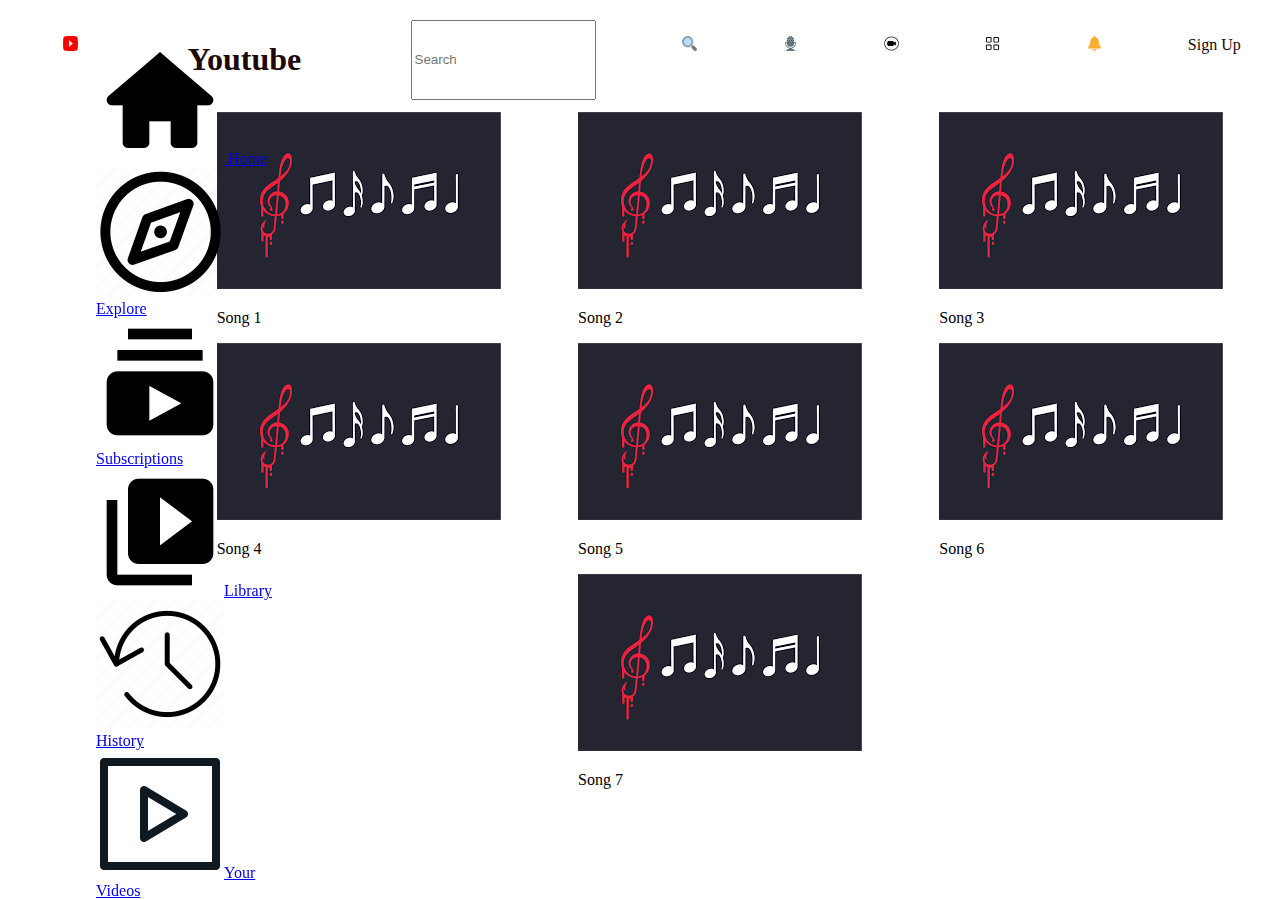
==== webpage.html @ 9e196fae "Youtube Dupe basic" ====
<!DOCTYPE html>
<html lang="en">
<head>
    <meta charset="UTF-8">
    <meta http-equiv="X-UA-Compatible" content="IE=edge">
    <meta name="viewport" content="width=device-width, initial-scale=1.0">
    <title>Web Page

    </title>
    <link rel="stylesheet" href="style.css">

</head>
<body>
    
        <div class="navbar">
            <nav>
        <p> <img src="images\yt.png" alt="Youtube icon "></p>
        <h1> Youtube</h1> 
        <input type="text" placeholder="Search">
        <p><img src="images\android-chrome-512x512.png" alt="search icon"</p>
        <p> <img src="images\apple-touch-icon.png" alt="Mic"></p>
        <p> <img src= "images\camcorder.png" alt="CamCorder"> </p>
        <p> <img src="images\grid.svg" alt="grid view"</p>
        <p> <img src="images\android-chrome-192x192.png" alt="Bell icon"</p>
        <p> Sign Up</p>
        
        
       
    </nav>
        </div>
        <div>
    <sidebar>  
        <ul>
            <ul><a href="#home"> <img src="images\home.png"> Home</a></ul>
            <ul> <a href="#explore"> <img src="images\explore.png">Explore</a></ul>
            <ul><a href="#subscriptions"><img src="images\subs.png"> Subscriptions</a></ul>
            <ul> <a href="#library"><img src="images\lib.png">Library</a></ul>
            <ul><a href="#history"><img src="images\history.png"> History</a></ul>
            <ul> <a href="#yourvideos"><img src="images\your videos.png">Your Videos</a></ul>
            <ul><a href="#watchedvideos"><img src="images\later.png">Watched Videos</a></ul>
    <ul><a href="#likedvideos"><img src="images\liked.png">Liked Videos</a></ul>
</ul>
    </sidebar>
</div>
    <div class="images">
        <div>
        <img src="images\download.png">
        <p> Song 1</p>
        </div>
        <div>
            <img src="images\download.png">
        <p>Song 2</p>

        </div>
        <div>
            <img src="images\download.png">
        <p>Song 3</p>

        </div>
        <div>
            <img src="images\download.png">
        <p>Song 4</p>

        </div>
        <div>
            <img src="images\download.png">
        <p>Song 5</p>
</div>
<div>
    <img src="images\download.png">
<p>Song 6</p>
</div>
<div>
    <img src="images\download.png">
<p>Song 7</p>
</div>

        

    </div>
</body>
</html>
---- style.css ----
.navbar>nav{
    display:flex;
    justify-content:space-around;
    float: left;
  width: 100%;
  text-align: center;
  padding: 12px 12px;
  transition: all 0.3s ease;
  color: rgb(32, 8, 8);
  
    
   
}
p>img{
    height: 15px;
    width: 15px;
}
div>sidebar{
    display: flex;
    justify-content: space-between;
    height: 100%; /* Full-height: remove this if you want "auto" height */
    width: 20vw; /* Set the width of the sidebar */
    position: fixed; /* Fixed Sidebar (stay in place on scroll) */
    z-index: 1; /* Stay on top */
    top: 0; /* Stay at the top */
    left: 0;
    
    overflow-x: hidden; /* Disable horizontal scroll */
    padding-top: 20px;
}
sidebar>ul>a {
    padding: 6px 8px 6px 16px;
  text-decoration: none;
  font-size: 20px;
  color: white;
  display:flex;
}
sidebar{
    height: 100%;
  width: 160px;
  position: fixed;
  z-index: 1;
  top: 0;
  left: 0;

  overflow-x: hidden;
  padding: 16px;
}
sidebar>.a{
    padding: 6px 8px 6px 16px;
  text-decoration: none;
  font-size: 20px;
  color:white;
  display: block;
}
.images{
    display: flex;
    flex-wrap: wrap;
    justify-content: space-around;
    margin-left: 160px; 
    padding: 0px 10px;   
    
}
li{
    list-style: none;
}
nav>h1{
    width: 160px;
}
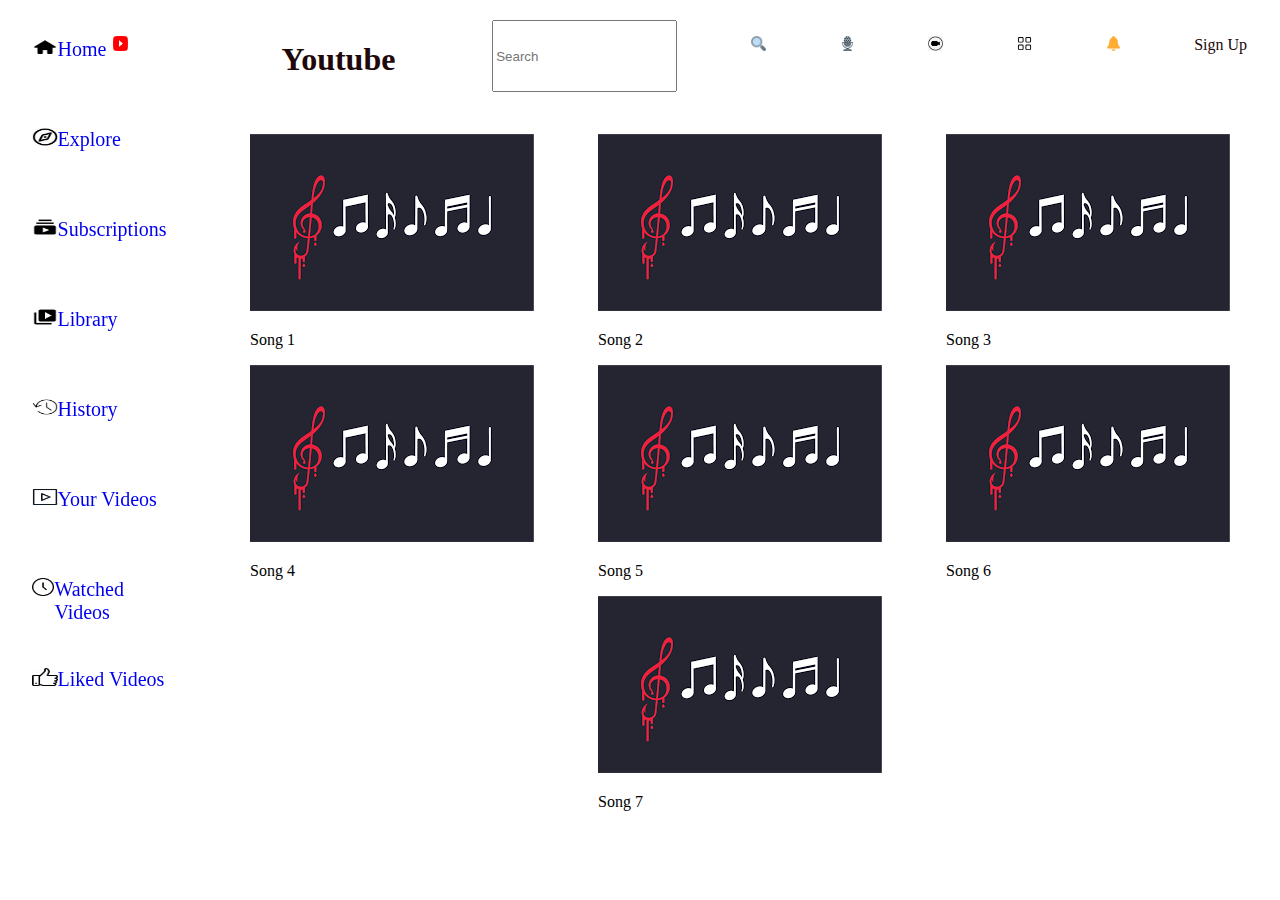
==== commit cff7aa80: "Youtube Dupe" ====
--- a/webpage.html
+++ b/webpage.html
@@ -12,9 +12,9 @@
 </head>
 <body>
     
-        <div class="navbar">
-            <nav>
-        <p> <img src="images\yt.png" alt="Youtube icon "></p>
+        <div >
+            <nav class="navbar">
+        <p class="yt"> <img src="images\yt.png" alt="Youtube icon "></p>
         <h1> Youtube</h1> 
         <input type="text" placeholder="Search">
         <p><img src="images\android-chrome-512x512.png" alt="search icon"</p>
@@ -28,19 +28,19 @@
        
     </nav>
         </div>
-        <div>
-    <sidebar>  
+        <div id="sidebar">
+    
         <ul>
-            <ul><a href="#home"> <img src="images\home.png"> Home</a></ul>
-            <ul> <a href="#explore"> <img src="images\explore.png">Explore</a></ul>
-            <ul><a href="#subscriptions"><img src="images\subs.png"> Subscriptions</a></ul>
-            <ul> <a href="#library"><img src="images\lib.png">Library</a></ul>
-            <ul><a href="#history"><img src="images\history.png"> History</a></ul>
-            <ul> <a href="#yourvideos"><img src="images\your videos.png">Your Videos</a></ul>
-            <ul><a href="#watchedvideos"><img src="images\later.png">Watched Videos</a></ul>
-    <ul><a href="#likedvideos"><img src="images\liked.png">Liked Videos</a></ul>
+            <li><a href="#home"> <img src="images\home.png"> Home</a></li>
+            <li> <a href="#explore"> <img src="images\explore.png">Explore</a></li>
+            <li><a href="#subscriptions"><img src="images\subs.png"> Subscriptions</a></li>
+            <li> <a href="#library"><img src="images\lib.png">Library</a></li>
+            <li><a href="#history"><img src="images\history.png"> History</a></li>
+            <li> <a href="#yourvideos"><img src="images\your videos.png">Your Videos</a></li>
+            <li><a href="#watchedvideos"><img src="images\later.png">Watched Videos</a></li>
+            <li><a href="#likedvideos"><img src="images\liked.png">Liked Videos</a></li>
 </ul>
-    </sidebar>
+  
 </div>
     <div class="images">
         <div>
--- a/style.css
+++ b/style.css
@@ -1,4 +1,4 @@
-.navbar>nav{
+.navbar{
     display:flex;
     justify-content:space-around;
     float: left;
@@ -7,35 +7,32 @@
   padding: 12px 12px;
   transition: all 0.3s ease;
   color: rgb(32, 8, 8);
+  height: 8vh;
+  margin-bottom: 20px;
   
     
    
+}
+div ul img{
+  width: 2vw;
+  height: 2vh;
+}
+.yt{
+  width: 10vw;
+  height: 10vh;
 }
 p>img{
     height: 15px;
     width: 15px;
 }
-div>sidebar{
-    display: flex;
-    justify-content: space-between;
-    height: 100%; /* Full-height: remove this if you want "auto" height */
-    width: 20vw; /* Set the width of the sidebar */
-    position: fixed; /* Fixed Sidebar (stay in place on scroll) */
-    z-index: 1; /* Stay on top */
-    top: 0; /* Stay at the top */
-    left: 0;
-    
-    overflow-x: hidden; /* Disable horizontal scroll */
-    padding-top: 20px;
-}
-sidebar>ul>a {
+
+li>a {
     padding: 6px 8px 6px 16px;
   text-decoration: none;
   font-size: 20px;
-  color: white;
-  display:flex;
+    display:flex;
 }
-sidebar{
+ul{
     height: 100%;
   width: 160px;
   position: fixed;
@@ -46,24 +43,33 @@
   overflow-x: hidden;
   padding: 16px;
 }
-sidebar>.a{
+ul>a{
     padding: 6px 8px 6px 16px;
   text-decoration: none;
   font-size: 20px;
-  color:white;
+
   display: block;
 }
 .images{
     display: flex;
     flex-wrap: wrap;
     justify-content: space-around;
-    margin-left: 160px; 
-    padding: 0px 10px;   
-    
+    margin-left: 200px; 
+    padding: 10px 10px;   
+    margin-top: 50px;
 }
 li{
     list-style: none;
 }
 nav>h1{
     width: 160px;
+}
+ul>li{
+  height:10vh;
+}
+div>#sidebar{
+  margin-top: 150px;// check into the sidebar's margin
+  padding: 20px;
+  margin-left: 20px;
+  margin-right: 20px;
 }